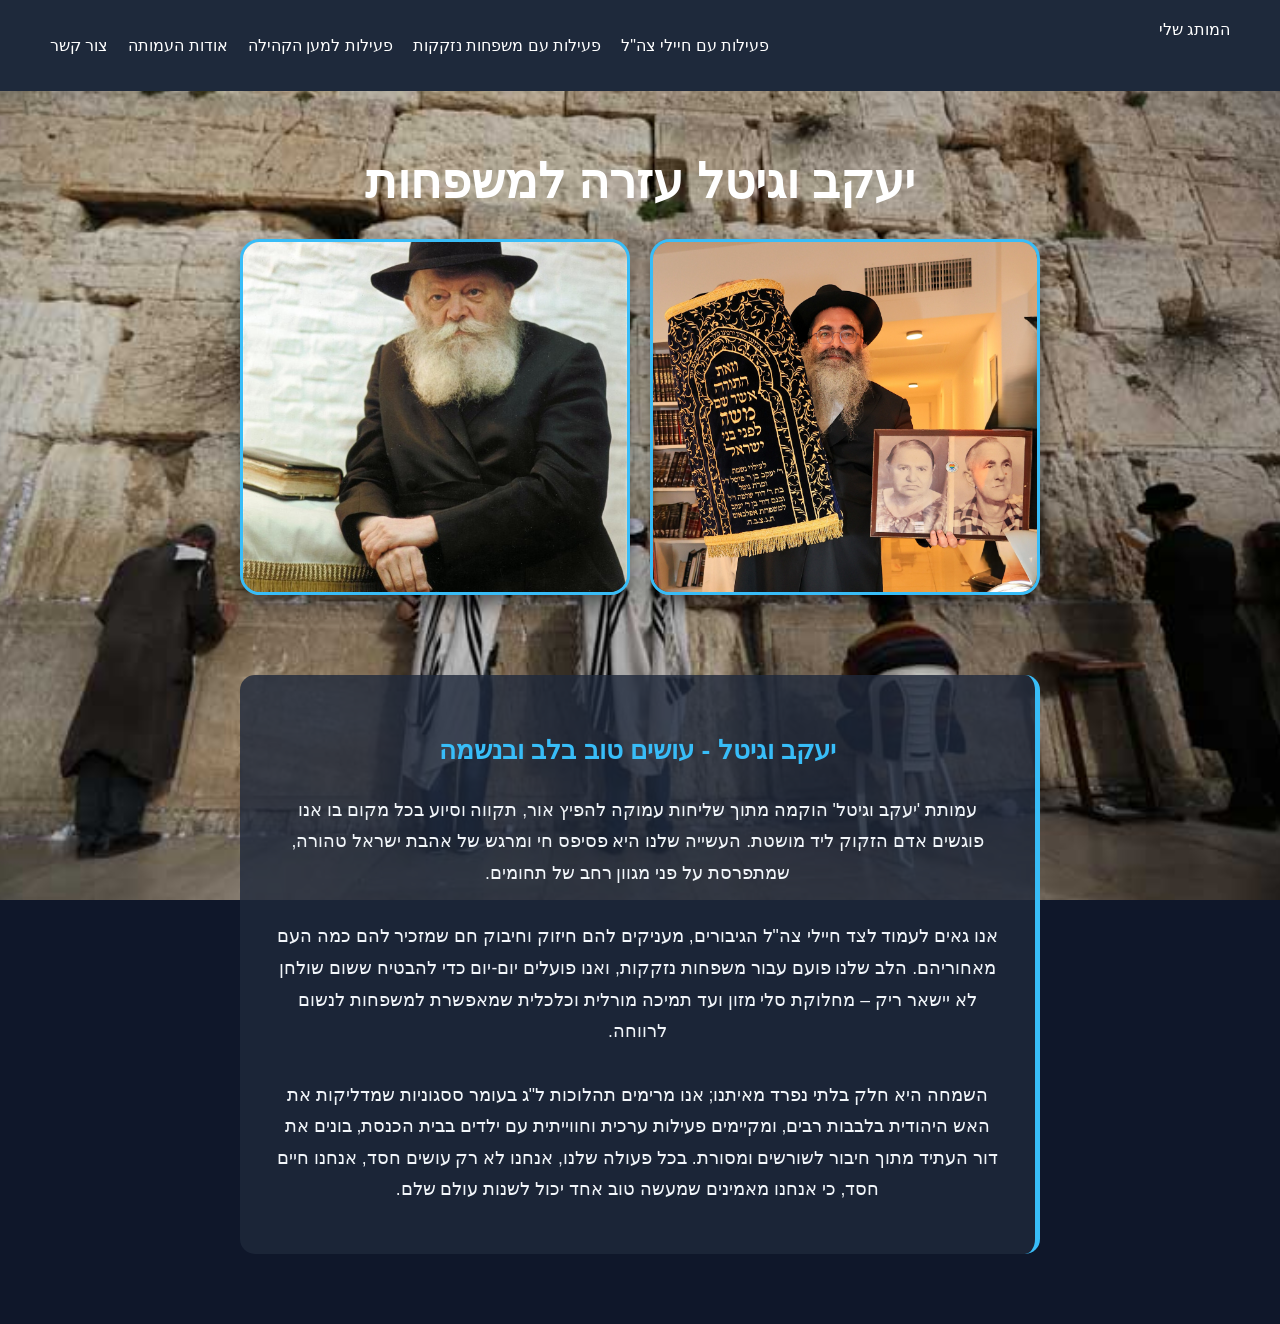
==== index.html @ 80d2db25 "Add files via upload" ====
<!DOCTYPE html>
<html lang="he" dir="rtl">
<head>
    <meta charset="UTF-8">
    <meta name="viewport" content="width=device-width, initial-scale=1.0">
    <link rel="stylesheet" href="style.css">
    <title>יעקב וגיטל - עזרה למשפחות</title>
</head>
<body>

    <nav class="navbar">
        <div class="logo">המותג שלי</div>
        <ul class="nav-links">
            <li><a href="soldiers.html">פעילות עם חיילי צה"ל</a></li>
            <li><a href="families.html">פעילות עם משפחות נזקקות</a></li>
            <li><a href="community.html">פעילות למען הקהילה</a></li>
            <li><a href="#">אודות העמותה</a></li>
            <li><a href="#">צור קשר</a></li>
        </ul>
    </nav>

    <audio autoplay loop>
        <source src="music/muc1.mp3" type="audio/mp3">
    </audio>

    <main class="home-hero">
        <h1>יעקב וגיטל עזרה למשפחות</h1>
        
        <div class="container">
        <div class="hero-images">
            <img src="home/home.jpg" alt="תמונה 1">
            <img src="home/rabi.jpg" alt="תמונה 2">
        </div>

        <div class="hero-text-box">
            <h2>יעקב וגיטל - עושים טוב בלב ובנשמה</h2>
            <p>
                עמותת 'יעקב וגיטל' הוקמה מתוך שליחות עמוקה להפיץ אור, תקווה וסיוע בכל מקום בו אנו פוגשים אדם הזקוק ליד מושטת. העשייה שלנו היא פסיפס חי ומרגש של אהבת ישראל טהורה, שמתפרסת על פני מגוון רחב של תחומים.<br><br>
                אנו גאים לעמוד לצד חיילי צה"ל הגיבורים, מעניקים להם חיזוק וחיבוק חם שמזכיר להם כמה העם מאחוריהם. הלב שלנו פועם עבור משפחות נזקקות, ואנו פועלים יום-יום כדי להבטיח ששום שולחן לא יישאר ריק – מחלוקת סלי מזון ועד תמיכה מורלית וכלכלית שמאפשרת למשפחות לנשום לרווחה.<br><br>
                השמחה היא חלק בלתי נפרד מאיתנו; אנו מרימים תהלוכות ל"ג בעומר ססגוניות שמדליקות את האש היהודית בלבבות רבים, ומקיימים פעילות ערכית וחווייתית עם ילדים בבית הכנסת, בונים את דור העתיד מתוך חיבור לשורשים ומסורת. בכל פעולה שלנו, אנחנו לא רק עושים חסד, אנחנו חיים חסד, כי אנחנו מאמינים שמעשה טוב אחד יכול לשנות עולם שלם.
            </p>
        </div>
    </main>

</body>
</html>
---- style.css ----
/* עיצוב כללי */
body { 
    background-color: #0f172a; 
    color: white; 
    font-family: sans-serif; 
    margin: 0; 
}

/* תפריט ניווט */
.navbar { 
    display: flex; 
    justify-content: space-between; 
    padding: 20px 50px; 
    background: #1e293b; 
}
.nav-links { display: flex; list-style: none; gap: 20px; }
.nav-links a { color: white; text-decoration: none; }

/* אזור מוזיקה */
.music-section { text-align: center; margin: 30px 0; }

/* הגלריה הראשית (מכילה הכל) */
.gallery {
    display: grid;
    grid-template-columns: repeat(auto-fill, minmax(300px, 1fr));
    gap: 25px;
    padding: 20px;
    max-width: 1200px;
    margin: auto;
}

/* עיצוב הכרטיס */
.card {
    background: #1e293b;
    border-radius: 12px;
    overflow: hidden;
    display: flex;
    flex-direction: column;
    border: 1px solid #334155;
    transition: transform 0.3s ease;
}

.card:hover {
    transform: translateY(-5px);
}

/* אזור המדיה (תמונה או וידאו) - מונע חיתוך! */
.card-media {
    width: 100%;
    height: 250px; 
    background-color: #000; /* רקע שחור לתמונה אם היא לא ממלאת את הכל */
    display: flex;
    align-items: center;
    justify-content: center;
    overflow: hidden;
}

.card-media img, .card-media video {
    max-width: 100%;
    max-height: 100%;
    object-fit: contain; /* שומר על הפרופורציות של התמונה */
}

/* טקסט */
.content { 
    padding: 20px; 
    text-align: right; 
}
.content h3 { margin: 0 0 10px 0; }
.content p { margin: 0; color: #94a3b8; font-size: 0.9em; }

/* רספונסיביות לנייד */
@media (max-width: 600px) {
    .navbar { flex-direction: column; text-align: center; gap: 15px; }
    .gallery { grid-template-columns: 1fr; }
}
/* מבנה ה-Lightbox */
.lightbox {
    display: none; /* מוסתר כברירת מחדל */
    position: fixed;
    z-index: 9999;
    top: 0; left: 0;
    width: 100%; height: 100%;
    background-color: rgba(0, 0, 0, 0.9); /* רקע שחור חצי שקוף */
    align-items: center; justify-content: center;
}

.lightbox-content { max-width: 90%; max-height: 90%; border-radius: 8px; }

.close {
    position: absolute; top: 20px; right: 40px;
    font-size: 50px; color: white; cursor: pointer;
}

.clickable { cursor: pointer; transition: 0.3s; }
.clickable:hover { transform: scale(1.02); }

/* עיצוב הדף הראשי */
.home-hero {
    display: flex;
    flex-direction: column;
    align-items: center;
    padding-top: 30px;
    padding-bottom: 50px;
    text-align: center;
}

.home-hero h1 { font-size: 3rem; color: white; margin-bottom: 30px; }

.hero-images { display: flex; gap: 30px; justify-content: center; margin-bottom: 30px; }

.hero-images img {
    width: 350px;
    height: 350px;
    object-fit: cover;
    border-radius: 20px;
    border: 3px solid #38bdf8;
    box-shadow: 0 10px 20px rgba(0,0,0,0.5);
}

.hero-text-box {
    max-width: 800px;
    margin: 20px auto;
    padding: 30px;
    background-color: rgba(30, 41, 59, 0.8);
    border-radius: 15px;
    border-right: 5px solid #38bdf8;
    line-height: 1.8;
    font-size: 1.1rem;
    color: #f1f5f9;
}

.hero-text-box h2 { color: #38bdf8; margin-bottom: 20px; }

/* התאמה למובייל */
@media (max-width: 800px) {
    .hero-images { flex-direction: column; gap: 15px; }
    .hero-images img { width: 280px; height: 280px; }
}
/* מיכל מרכזי שקובע רוחב אחיד לכולם */
.container {
    max-width: 800px;
    width: 95%; /* נותן מרווח קטן מהצדדים בנייד */
    margin: 0 auto;
    display: flex;
    flex-direction: column;
    gap: 30px;
}

/* התמונות יתאימו לרוחב ה-container */
.hero-images { 
    display: flex; 
    gap: 20px; 
    justify-content: center;
    width: 100%;
}

.hero-images img {
    flex: 1; /* מחלק את הרוחב שווה בשווה */
    height: 350px;
    object-fit: cover;
    border-radius: 20px;
    border: 3px solid #38bdf8;
}

/* הטקסט יתאים בדיוק לאותו רוחב */
.hero-text-box {
    width: 100%; /* תופס את מלוא הרוחב של ה-container */
    padding: 30px;
    background-color: rgba(30, 41, 59, 0.8);
    border-radius: 15px;
    border-right: 5px solid #38bdf8;
    line-height: 1.8;
    color: #f1f5f9;
    box-sizing: border-box; /* קריטי - מונע מהפדינג להוציא את התיבה מהרוחב */
}

body {
    margin: 0;
    padding: 0;
    background-color: #0f172a;
    background-image: url('home/barund.jpg');
    background-size: cover;
    background-position: center;
    background-attachment: fixed;
    background-repeat: no-repeat;
    color: white;
    font-family: sans-serif;
}
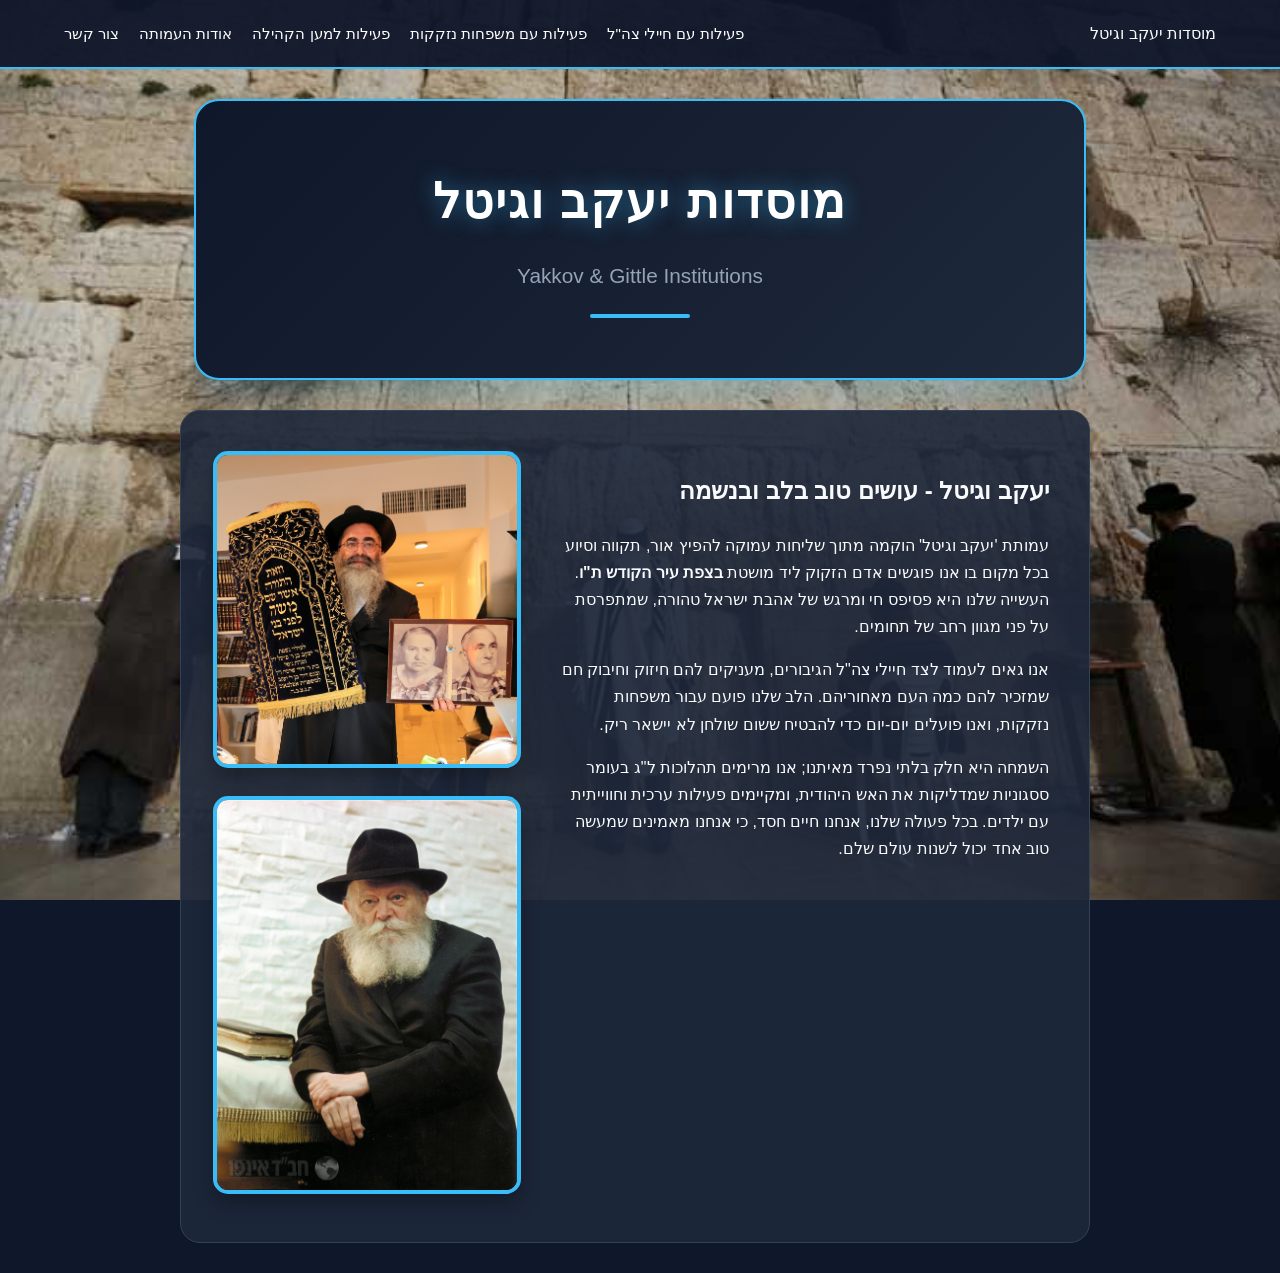
==== commit 236a6ec2: "Add files via upload" ====
--- a/index.html
+++ b/index.html
@@ -3,19 +3,20 @@
 <head>
     <meta charset="UTF-8">
     <meta name="viewport" content="width=device-width, initial-scale=1.0">
+    <title>יעקב וגיטל - עזרה למשפחות</title>
     <link rel="stylesheet" href="style.css">
-    <title>יעקב וגיטל - עזרה למשפחות</title>
 </head>
 <body>
 
     <nav class="navbar">
-        <div class="logo">המותג שלי</div>
-        <ul class="nav-links">
+        <div class="logo">מוסדות יעקב וגיטל</div>
+        <div class="menu-toggle" onclick="toggleMenu()">☰</div>
+        <ul class="nav-links" id="nav-links">
             <li><a href="soldiers.html">פעילות עם חיילי צה"ל</a></li>
             <li><a href="families.html">פעילות עם משפחות נזקקות</a></li>
             <li><a href="community.html">פעילות למען הקהילה</a></li>
-            <li><a href="#">אודות העמותה</a></li>
-            <li><a href="#">צור קשר</a></li>
+            <li><a href="about.html">אודות העמותה</a></li>
+            <li><a href="contact.html">צור קשר</a></li>
         </ul>
     </nav>
 
@@ -23,24 +24,46 @@
         <source src="music/muc1.mp3" type="audio/mp3">
     </audio>
 
-    <main class="home-hero">
-        <h1>יעקב וגיטל עזרה למשפחות</h1>
-        
-        <div class="container">
-        <div class="hero-images">
-            <img src="home/home.jpg" alt="תמונה 1">
-            <img src="home/rabi.jpg" alt="תמונה 2">
+    <main class="container">
+        <div class="page-hero">
+            <h1>מוסדות יעקב וגיטל</h1>
+            <p>Yakkov & Gittle Institutions</p>
+            <div class="hero-divider"></div>
         </div>
 
-        <div class="hero-text-box">
-            <h2>יעקב וגיטל - עושים טוב בלב ובנשמה</h2>
-            <p>
-                עמותת 'יעקב וגיטל' הוקמה מתוך שליחות עמוקה להפיץ אור, תקווה וסיוע בכל מקום בו אנו פוגשים אדם הזקוק ליד מושטת. העשייה שלנו היא פסיפס חי ומרגש של אהבת ישראל טהורה, שמתפרסת על פני מגוון רחב של תחומים.<br><br>
-                אנו גאים לעמוד לצד חיילי צה"ל הגיבורים, מעניקים להם חיזוק וחיבוק חם שמזכיר להם כמה העם מאחוריהם. הלב שלנו פועם עבור משפחות נזקקות, ואנו פועלים יום-יום כדי להבטיח ששום שולחן לא יישאר ריק – מחלוקת סלי מזון ועד תמיכה מורלית וכלכלית שמאפשרת למשפחות לנשום לרווחה.<br><br>
-                השמחה היא חלק בלתי נפרד מאיתנו; אנו מרימים תהלוכות ל"ג בעומר ססגוניות שמדליקות את האש היהודית בלבבות רבים, ומקיימים פעילות ערכית וחווייתית עם ילדים בבית הכנסת, בונים את דור העתיד מתוך חיבור לשורשים ומסורת. בכל פעולה שלנו, אנחנו לא רק עושים חסד, אנחנו חיים חסד, כי אנחנו מאמינים שמעשה טוב אחד יכול לשנות עולם שלם.
-            </p>
+        <div class="about-box">
+            <div class="about-text">
+                <h2>יעקב וגיטל - עושים טוב בלב ובנשמה</h2>
+                <p>עמותת 'יעקב וגיטל' הוקמה מתוך שליחות עמוקה להפיץ אור, תקווה וסיוע בכל מקום בו אנו פוגשים אדם הזקוק ליד מושטת <strong>בצפת עיר הקודש ת"ו</strong>. העשייה שלנו היא פסיפס חי ומרגש של אהבת ישראל טהורה, שמתפרסת על פני מגוון רחב של תחומים.</p>
+                <p>אנו גאים לעמוד לצד חיילי צה"ל הגיבורים, מעניקים להם חיזוק וחיבוק חם שמזכיר להם כמה העם מאחוריהם. הלב שלנו פועם עבור משפחות נזקקות, ואנו פועלים יום-יום כדי להבטיח ששום שולחן לא יישאר ריק.</p>
+                <p>השמחה היא חלק בלתי נפרד מאיתנו; אנו מרימים תהלוכות ל"ג בעומר ססגוניות שמדליקות את האש היהודית, ומקיימים פעילות ערכית וחווייתית עם ילדים. בכל פעולה שלנו, אנחנו חיים חסד, כי אנחנו מאמינים שמעשה טוב אחד יכול לשנות עולם שלם.</p>
+            </div>
+
+            <div class="about-image">
+                <img src="home/home.jpg" alt="תמונה 1" class="clickable">
+                <img src="home/rabi.jpg" alt="תמונה 2" class="clickable" style="margin-top: 20px;">
+            </div>
         </div>
     </main>
 
+    <div id="lightbox" class="lightbox" onclick="this.style.display='none'">
+        <span class="close-btn">&times;</span>
+        <img id="full-img" src="" alt="מסך מלא">
+    </div>
+
+    <script>
+        function toggleMenu() {
+            document.getElementById('nav-links').classList.toggle('active');
+        }
+
+        document.querySelectorAll('.clickable').forEach(img => {
+            img.addEventListener('click', () => {
+                const lightbox = document.getElementById('lightbox');
+                const fullImg = document.getElementById('full-img');
+                fullImg.src = img.src;
+                lightbox.style.display = 'flex';
+            });
+        });
+    </script>
 </body>
 </html>
--- a/style.css
+++ b/style.css
@@ -1,189 +1,389 @@
-/* עיצוב כללי */
-body { 
-    background-color: #0f172a; 
-    color: white; 
-    font-family: sans-serif; 
-    margin: 0; 
-}
-
-/* תפריט ניווט */
-.navbar { 
-    display: flex; 
-    justify-content: space-between; 
-    padding: 20px 50px; 
-    background: #1e293b; 
-}
-.nav-links { display: flex; list-style: none; gap: 20px; }
-.nav-links a { color: white; text-decoration: none; }
-
-/* אזור מוזיקה */
-.music-section { text-align: center; margin: 30px 0; }
-
-/* הגלריה הראשית (מכילה הכל) */
+/* --- 1. הגדרות בסיס וצבעים --- */
+:root {
+    --primary: #38bdf8;
+    --dark: #0f172a;
+    --card: rgba(30, 41, 59, 0.85);
+    --text: #f8fafc;
+}
+
+body {
+    margin: 0;
+    padding: 0;
+    background: var(--dark) url('home/barund.jpg') no-repeat center center fixed;
+    background-size: cover;
+    color: var(--text);
+    font-family: 'Segoe UI', Tahoma, sans-serif;
+    line-height: 1.7;
+}
+
+/* --- 2. תפריט ניווט --- */
+.navbar {
+    display: flex;
+    justify-content: space-between;
+    align-items: center;
+    padding: 20px 5%;
+    background: rgba(15, 23, 42, 0.95);
+    border-bottom: 2px solid var(--primary);
+    position: sticky;
+    top: 0;
+    z-index: 1000;
+}
+
+.nav-links { display: flex; list-style: none; gap: 20px; margin: 0; }
+.nav-links a { color: white; text-decoration: none; font-weight: 500; font-size: 0.95rem; transition: 0.3s; }
+.nav-links a:hover { color: var(--primary); }
+
+/* --- 3. אזורים מרכזיים --- */
+.container { max-width: 900px; width: 90%; margin: 40px auto; }
+
+.home-hero { text-align: center; padding: 40px 0; }
+.home-hero h1 { font-size: 2.2rem; color: var(--primary); margin-bottom: 10px; }
+
+/* גלריית תמונות ראשית */
+.hero-images {
+    display: flex;
+    gap: 20px;
+    justify-content: center;
+    flex-wrap: wrap;
+    margin: 30px 0;
+}
+
+.hero-images img {
+    width: 300px;
+    height: 220px;
+    object-fit: cover;
+    border-radius: 15px;
+    border: 3px solid var(--primary);
+    transition: transform 0.3s ease;
+}
+.hero-images img:hover { transform: scale(1.03); }
+
+/* --- 4. כרטיסי פרויקטים (התיבות) --- */
+.project-box {
+    display: flex;
+    gap: 25px;
+    background: var(--card);
+    padding: 30px;
+    border-radius: 20px;
+    margin-bottom: 25px;
+    border-right: 6px solid var(--primary);
+    align-items: stretch;
+    box-shadow: 0 10px 15px -3px rgba(0,0,0,0.3);
+}
+
+.project-text { flex: 2; }
+.project-image { flex: 1; min-width: 250px; }
+.project-image img {
+    width: 100%;
+    height: 100%;
+    object-fit: cover;
+    border-radius: 12px;
+    border: 2px solid var(--primary);
+}
+
+/* --- 5. התאמה לנייד --- */
+@media (max-width: 768px) {
+    .project-box { flex-direction: column; }
+    .nav-links { display: none; } /* ניתן להוסיף כאן לוגיקת המבורגר */
+    .home-hero h1 { font-size: 1.6rem; }
+}
+
+/* ---חדש--- */
+/* עיצוב כללי לכרטיסים */
+.project-box {
+    background: #1e293b;
+    border: 1px solid #334155;
+    border-radius: 20px;
+    padding: 30px;
+    margin-bottom: 25px;
+    display: flex;
+    gap: 30px;
+    align-items: center;
+    transition: 0.3s;
+    box-shadow: 0 4px 6px rgba(0,0,0,0.1);
+}
+
+.project-box:hover {
+    border-color: #38bdf8;
+    transform: translateY(-2px);
+}
+
+/* עיצוב כרטיס הקשר בנפרד (שיבלוט) */
+.contact-box {
+    text-align: center;
+    background: linear-gradient(135deg, #1e293b, #0f172a);
+    border: 2px solid #38bdf8;
+}
+
+.contact-info {
+    font-size: 1.2rem;
+    color: #fff;
+    margin: 10px 0;
+}
+
+.highlight-contact {
+    color: #38bdf8;
+    font-weight: bold;
+    font-size: 1.4rem;
+    display: block;
+    margin-top: 10px;
+}
+
+/* --- הגדרה בסיסית (מחשב) --- */
+.menu-toggle {
+    display: none; /* מסתיר את האייקון במחשב */
+}
+
+/* --- התאמות לנייד (עד רוחב 768 פיקסלים) --- */
+@media (max-width: 768px) {
+    /* 1. מציג את האייקון רק בנייד */
+    .menu-toggle {
+        display: block; 
+        font-size: 30px;
+        cursor: pointer;
+        color: white;
+        padding: 10px;
+    }
+
+    /* 2. התפריט מוסתר כברירת מחדל בנייד */
+    .nav-links {
+        display: none; 
+        flex-direction: column;
+        width: 100%;
+        background: #1e293b;
+        position: absolute;
+        top: 60px; /* תכוון את זה לפי הגובה של התפריט העליון שלך */
+        right: 0;
+        z-index: 1000;
+        text-align: center;
+        padding: 20px 0;
+        border-top: 1px solid #334155;
+    }
+
+    /* 3. כשה-JS מוסיף את הקלאס 'active', התפריט נפתח */
+    .nav-links.active {
+        display: flex !important;
+    }
+}
+/* ---חדש1 --- */
+/* עיצוב המעטפת של דף אודות */
+.about-box {
+    display: flex;
+    gap: 40px;
+    background: rgba(30, 41, 59, 0.9);
+    padding: 40px;
+    border-radius: 20px;
+    border: 1px solid #334155;
+    align-items: flex-start; /* הטקסט והתמונה יתחילו מאותו גובה */
+}
+
+.about-text { flex: 2; }
+.about-image { flex: 1; min-width: 300px; }
+
+.about-image img {
+    width: 100%;
+    border-radius: 15px;
+    border: 4px solid #38bdf8;
+    box-shadow: 0 10px 20px rgba(0,0,0,0.3);
+    cursor: pointer;
+}
+
+/* התאמה לנייד */
+@media (max-width: 768px) {
+    .about-box { flex-direction: column-reverse; padding: 20px; }
+}
+
+/* מרווחים לטקסט */
+.text-content p { margin-bottom: 20px; text-align: justify; }
+.activities-list { columns: 2; gap: 20px; } /* רשימה יפה בשני טורים */
+
+/* מבנה הגלריה */
 .gallery {
     display: grid;
-    grid-template-columns: repeat(auto-fill, minmax(300px, 1fr));
-    gap: 25px;
-    padding: 20px;
+    grid-template-columns: repeat(auto-fill, minmax(350px, 1fr)); /* כרטיסים בגודל הגיוני */
+    gap: 30px;
+    padding: 40px;
     max-width: 1200px;
-    margin: auto;
-}
-
-/* עיצוב הכרטיס */
+    margin: 0 auto;
+}
+
+/* כרטיס בודד */
 .card {
     background: #1e293b;
-    border-radius: 12px;
+    border-radius: 20px;
     overflow: hidden;
+    border: 1px solid #334155;
+    transition: 0.3s;
     display: flex;
     flex-direction: column;
-    border: 1px solid #334155;
-    transition: transform 0.3s ease;
 }
 
 .card:hover {
     transform: translateY(-5px);
-}
-
-/* אזור המדיה (תמונה או וידאו) - מונע חיתוך! */
+    box-shadow: 0 20px 25px -5px rgba(0,0,0,0.3);
+}
+
 .card-media {
     width: 100%;
     height: 250px; 
-    background-color: #000; /* רקע שחור לתמונה אם היא לא ממלאת את הכל */
-    display: flex;
-    align-items: center;
+    background-color: #0f172a; 
+    display: flex;
+    align-items: center; /* ממקם את התמונה באמצע */
     justify-content: center;
     overflow: hidden;
 }
 
-.card-media img, .card-media video {
-    max-width: 100%;
-    max-height: 100%;
-    object-fit: contain; /* שומר על הפרופורציות של התמונה */
-}
-
-/* טקסט */
-.content { 
-    padding: 20px; 
-    text-align: right; 
-}
-.content h3 { margin: 0 0 10px 0; }
-.content p { margin: 0; color: #94a3b8; font-size: 0.9em; }
-
-/* רספונסיביות לנייד */
-@media (max-width: 600px) {
-    .navbar { flex-direction: column; text-align: center; gap: 15px; }
-    .gallery { grid-template-columns: 1fr; }
-}
-/* מבנה ה-Lightbox */
+.card-media img {
+    width: 100%;
+    height: 100%;
+    /* השינוי כאן: */
+    object-fit: contain; /* מראה את כל התמונה בלי לחתוך כלום */
+    background-color: #1e293b; /* צבע רקע מאחורי תמונות שלא תופסות הכל */
+}
+
+/* אפקט זום קל כשעוברים עם העכבר */
+.card:hover .card-media img {
+    transform: scale(1.05);
+}
+
+/* אזור הטקסט */
+.content {
+    padding: 20px;
+    flex-grow: 1;
+}
+
+.content h3 {
+    color: #38bdf8;
+    margin-top: 0;
+    font-size: 1.2rem;
+}
+
+.content p {
+    font-size: 0.95rem;
+    line-height: 1.6;
+    color: #cbd5e1;
+}
+/* עיצוב ה-Lightbox להצגת תמונות */
 .lightbox {
-    display: none; /* מוסתר כברירת מחדל */
+    display: none;
     position: fixed;
-    z-index: 9999;
     top: 0; left: 0;
     width: 100%; height: 100%;
-    background-color: rgba(0, 0, 0, 0.9); /* רקע שחור חצי שקוף */
-    align-items: center; justify-content: center;
-}
-
-.lightbox-content { max-width: 90%; max-height: 90%; border-radius: 8px; }
+    background: rgba(0,0,0,0.9);
+    justify-content: center;
+    align-items: center;
+    z-index: 9999;
+}
+
+.lightbox img {
+    max-width: 90%;
+    max-height: 80%;
+    border-radius: 10px;
+    border: 3px solid #fff;
+}
 
 .close {
-    position: absolute; top: 20px; right: 40px;
-    font-size: 50px; color: white; cursor: pointer;
-}
-
-.clickable { cursor: pointer; transition: 0.3s; }
-.clickable:hover { transform: scale(1.02); }
-
-/* עיצוב הדף הראשי */
-.home-hero {
-    display: flex;
-    flex-direction: column;
-    align-items: center;
-    padding-top: 30px;
-    padding-bottom: 50px;
+    position: absolute;
+    top: 20px; right: 30px;
+    font-size: 40px; color: white; cursor: pointer;
+}
+.page-header {
+    background: rgba(30, 41, 59, 0.9); /* אותו צבע של הכרטיסים */
+    border: 1px solid #334155;
+    border-radius: 20px;
+    padding: 30px;
+    margin: 20px auto 40px auto; /* מרווח למעלה ולמטה */
+    max-width: 800px;
     text-align: center;
-}
-
-.home-hero h1 { font-size: 3rem; color: white; margin-bottom: 30px; }
-
-.hero-images { display: flex; gap: 30px; justify-content: center; margin-bottom: 30px; }
-
-.hero-images img {
-    width: 350px;
-    height: 350px;
-    object-fit: cover;
-    border-radius: 20px;
-    border: 3px solid #38bdf8;
-    box-shadow: 0 10px 20px rgba(0,0,0,0.5);
-}
-
-.hero-text-box {
-    max-width: 800px;
-    margin: 20px auto;
-    padding: 30px;
-    background-color: rgba(30, 41, 59, 0.8);
-    border-radius: 15px;
-    border-right: 5px solid #38bdf8;
-    line-height: 1.8;
+    box-shadow: 0 10px 15px -3px rgba(0,0,0,0.3);
+}
+
+.page-header h1 {
+    color: #38bdf8;
+    margin: 0;
+    font-size: 2.5rem;
+}
+
+.page-header p {
+    color: #cbd5e1;
+    margin-top: 10px;
     font-size: 1.1rem;
-    color: #f1f5f9;
-}
-
-.hero-text-box h2 { color: #38bdf8; margin-bottom: 20px; }
-
-/* התאמה למובייל */
-@media (max-width: 800px) {
-    .hero-images { flex-direction: column; gap: 15px; }
-    .hero-images img { width: 280px; height: 280px; }
-}
-/* מיכל מרכזי שקובע רוחב אחיד לכולם */
-.container {
-    max-width: 800px;
-    width: 95%; /* נותן מרווח קטן מהצדדים בנייד */
-    margin: 0 auto;
-    display: flex;
-    flex-direction: column;
-    gap: 30px;
-}
-
-/* התמונות יתאימו לרוחב ה-container */
-.hero-images { 
-    display: flex; 
-    gap: 20px; 
-    justify-content: center;
-    width: 100%;
-}
-
-.hero-images img {
-    flex: 1; /* מחלק את הרוחב שווה בשווה */
-    height: 350px;
-    object-fit: cover;
-    border-radius: 20px;
-    border: 3px solid #38bdf8;
-}
-
-/* הטקסט יתאים בדיוק לאותו רוחב */
-.hero-text-box {
-    width: 100%; /* תופס את מלוא הרוחב של ה-container */
-    padding: 30px;
-    background-color: rgba(30, 41, 59, 0.8);
-    border-radius: 15px;
-    border-right: 5px solid #38bdf8;
-    line-height: 1.8;
-    color: #f1f5f9;
-    box-sizing: border-box; /* קריטי - מונע מהפדינג להוציא את התיבה מהרוחב */
-}
-
-body {
+}
+
+/* התאמה לנייד */
+@media (max-width: 768px) {
+    .page-header {
+        margin: 10px 15px;
+        padding: 20px;
+    }
+    .page-header h1 { font-size: 1.8rem; }
+}
+.page-hero {
+    background: linear-gradient(135deg, #0f172a, #1e293b);
+    padding: 60px 30px;
+    border-radius: 25px;
+    text-align: center;
+    border: 2px solid #38bdf8;
+    margin-bottom: 40px;
+    box-shadow: 0 20px 25px -5px rgba(56, 189, 248, 0.2);
+}
+
+.page-hero h1 {
+    font-size: 3rem;
+    color: #ffffff;
     margin: 0;
+    text-transform: uppercase;
+    letter-spacing: 2px;
+    text-shadow: 0 0 20px rgba(56, 189, 248, 0.5);
+}
+
+.page-hero p {
+    color: #94a3b8;
+    font-size: 1.3rem;
+    margin-top: 15px;
+    max-width: 600px;
+    margin-left: auto;
+    margin-right: auto;
+}
+
+.hero-divider {
+    width: 100px;
+    height: 4px;
+    background: #38bdf8;
+    margin: 20px auto 0 auto;
+    border-radius: 2px;
+}
+
+/* התאמה לנייד */
+@media (max-width: 768px) {
+    .page-hero { padding: 40px 20px; }
+    .page-hero h1 { font-size: 2rem; }
+    .page-hero p { font-size: 1rem; }
+}
+
+
+/* הגבלת רוחב האתר ל-900 פיקסלים - ייתן מראה מהודק ומקצועי */
+.container, 
+.project-box, 
+.about-box, 
+.page-hero, 
+.page-header, 
+.gallery {
+    max-width: 900px;  /* זה הופך את האתר לצר וקריא יותר */
+    width: 92%;        /* מרווח קל בצדדים בנייד */
+    margin: 30px auto; /* 30px מרווח בין האלמנטים, auto למרכוז */
+}
+
+/* מרווח פנימי בתוך הכרטיסים */
+.project-box, .card {
+    margin-bottom: 40px !important; /* הגדלנו את המרווח בין כרטיס לכרטיס */
+    padding: 25px; /* מרווח פנימי לתוכן */
+}
+
+/* סידור הגלריה */
+.gallery {
+    display: grid;
+    grid-template-columns: repeat(auto-fill, minmax(350px, 1fr));
+    gap: 40px; /* הוספנו רווח גדול יותר בין הכרטיסים */
     padding: 0;
-    background-color: #0f172a;
-    background-image: url('home/barund.jpg');
-    background-size: cover;
-    background-position: center;
-    background-attachment: fixed;
-    background-repeat: no-repeat;
-    color: white;
-    font-family: sans-serif;
-}+}
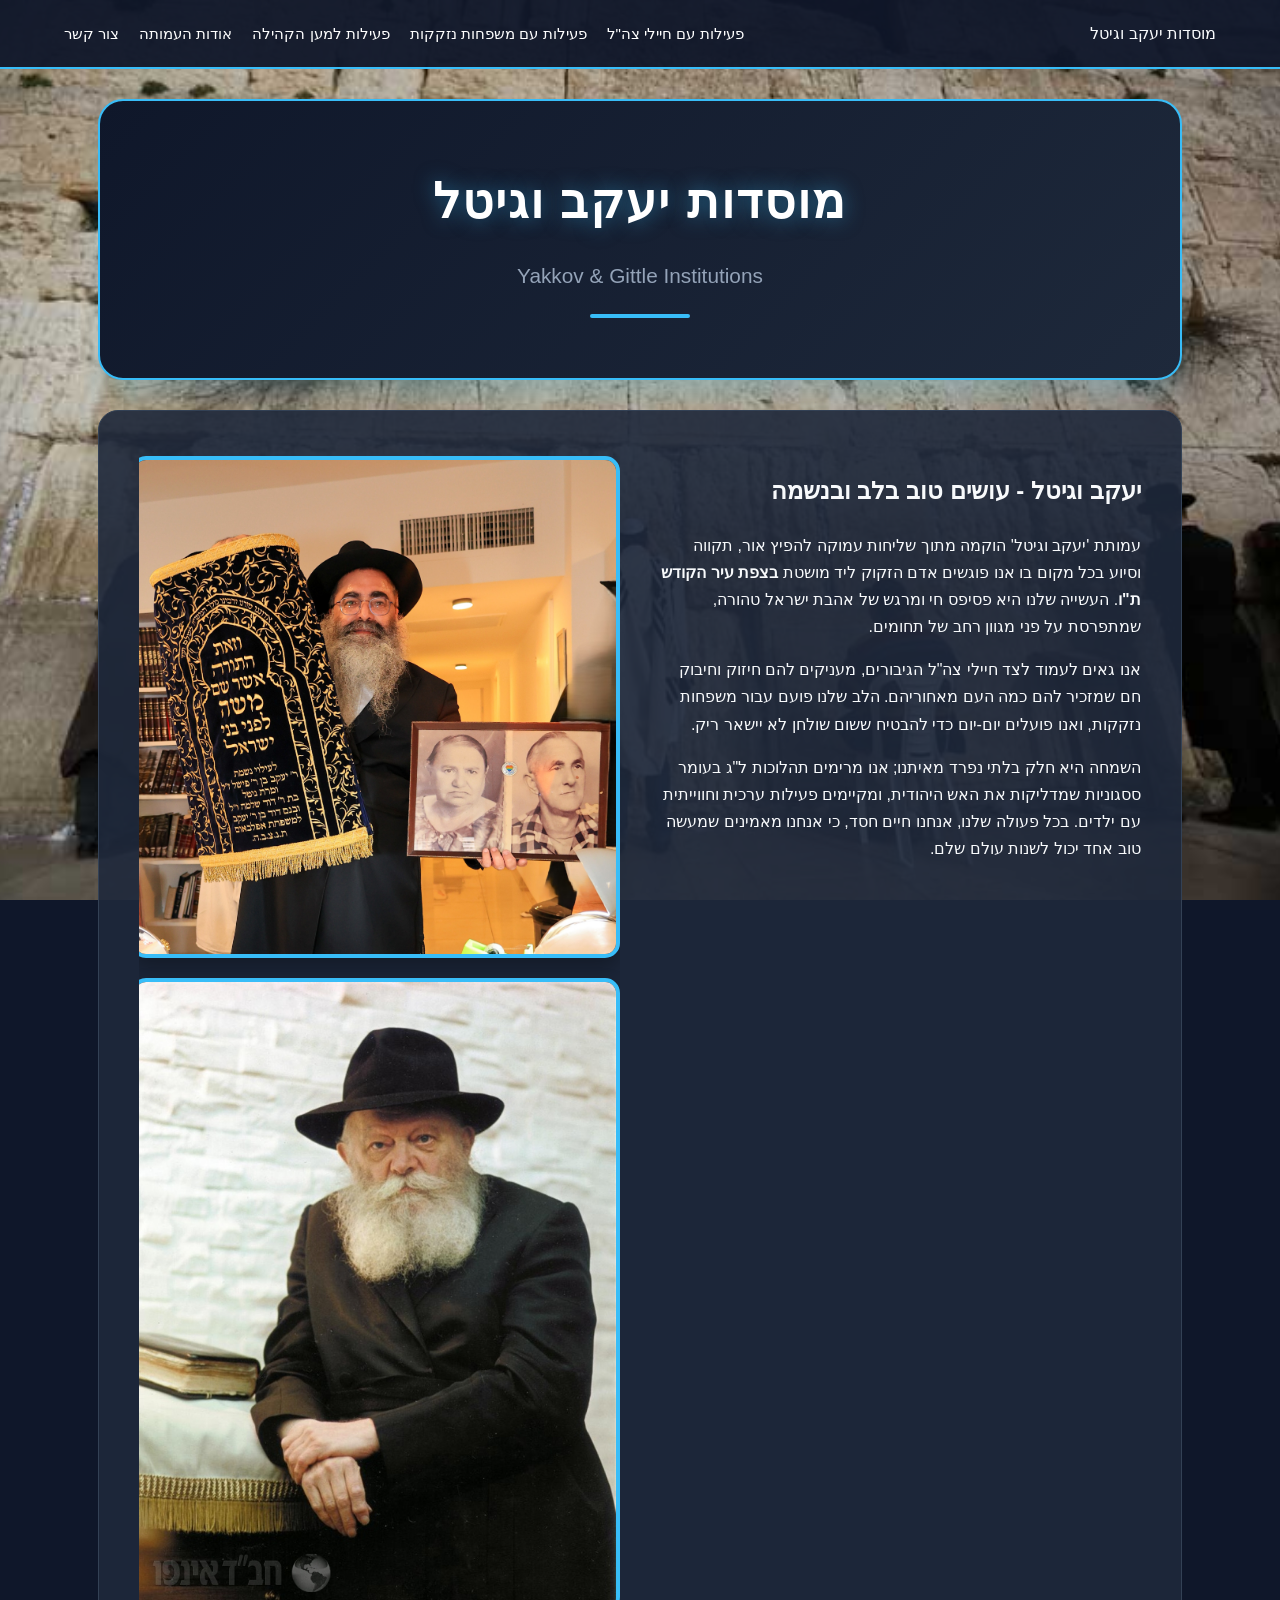
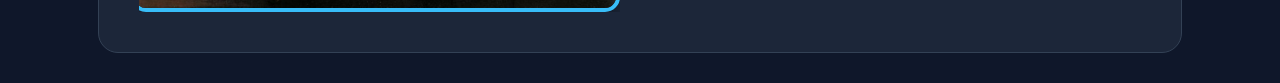
==== commit 67e085c1: "Add files via upload" ====
--- a/index.html
+++ b/index.html
@@ -41,7 +41,7 @@
 
             <div class="about-image">
                 <img src="home/home.jpg" alt="תמונה 1" class="clickable">
-                <img src="home/rabi.jpg" alt="תמונה 2" class="clickable" style="margin-top: 20px;">
+                <img src="home/rabi.jpg" alt="תמונה 2" class="clickable" >
             </div>
         </div>
     </main>
@@ -65,5 +65,29 @@
             });
         });
     </script>
+    <script>
+    // פונקציית פתיחה/סגירה של התפריט
+    function toggleMenu() {
+        const navLinks = document.getElementById('nav-links');
+        navLinks.classList.toggle('active');
+    }
+
+    // סגירת התפריט אוטומטית כשלוחצים על קישור
+    document.querySelectorAll('.nav-links a').forEach(link => {
+        link.addEventListener('click', () => {
+            document.getElementById('nav-links').classList.remove('active');
+        });
+    });
+
+    // פונקציית Lightbox (שכבר עובדת לך)
+    document.querySelectorAll('.clickable').forEach(img => {
+        img.addEventListener('click', () => {
+            const lightbox = document.getElementById('lightbox');
+            const fullImg = document.getElementById('full-img');
+            fullImg.src = img.src;
+            lightbox.style.display = 'flex';
+        });
+    });
+</script>
 </body>
 </html>
--- a/style.css
+++ b/style.css
@@ -178,7 +178,22 @@
 }
 
 .about-text { flex: 2; }
-.about-image { flex: 1; min-width: 300px; }
+.about-image { 
+    flex: 2; 
+    min-width: 150px; 
+    margin-top: 5px; /* הוספתי px, כי ב-CSS חייבים יחידת מידה */
+    
+    /* התיקון בשביל הרווח */
+    display: flex;         /* הופך את הדיב למכולה של התמונות */
+    flex-direction: column; /* מסדר את התמונות אחת מתחת לשנייה (אם זה מה שאתה רוצה) */
+    gap: 20px;             /* זה הרווח המדויק שיהיה בין התמונות */
+}
+
+/* כדי שהתמונות ייראו טוב בתוך הרווח הזה */
+.about-image img {
+    width: 100%;
+    display: block;
+}
 
 .about-image img {
     width: 100%;
@@ -223,23 +238,25 @@
     box-shadow: 0 20px 25px -5px rgba(0,0,0,0.3);
 }
 
+/* 1. שחרור הגובה הקבוע ב-card-media */
 .card-media {
     width: 100%;
-    height: 250px; 
-    background-color: #0f172a; 
-    display: flex;
-    align-items: center; /* ממקם את התמונה באמצע */
+    height: auto; /* מאפשר לתמונה להחליט על הגובה שלה */
+    min-height: 200px; /* גובה מינימלי שלא יהיה קטן מדי */
+    background-color: #0f172a;
+    display: flex;
+    align-items: center;
     justify-content: center;
     overflow: hidden;
 }
 
+/* 2. הגדרת התמונה שתהיה גמישה */
 .card-media img {
     width: 100%;
-    height: 100%;
-    /* השינוי כאן: */
-    object-fit: contain; /* מראה את כל התמונה בלי לחתוך כלום */
-    background-color: #1e293b; /* צבע רקע מאחורי תמונות שלא תופסות הכל */
-}
+    height: auto; /* שומר על יחס גובה-רוחב המקורי של התמונה */
+    display: block;
+}
+/* הגדרה ודאית לתמונות בתוך כרטיסים */
 
 /* אפקט זום קל כשעוברים עם העכבר */
 .card:hover .card-media img {
@@ -381,9 +398,50 @@
 }
 
 /* סידור הגלריה */
+/* מבנה הגלריה המעודכן - מותאם למובייל */
 .gallery {
     display: grid;
-    grid-template-columns: repeat(auto-fill, minmax(350px, 1fr));
-    gap: 40px; /* הוספנו רווח גדול יותר בין הכרטיסים */
-    padding: 0;
-}
+    /* במקום 350px, נשתמש ב-100% כדי שזה יתאים למסכים קטנים */
+    grid-template-columns: 1fr; 
+    gap: 20px;
+    padding: 10px;
+    max-width: 900px;
+    margin: 0 auto;
+}
+
+/* בטאבלטים ומחשבים, נחזיר את ה-Grid ל-2 או 3 עמודות */
+@media (min-width: 600px) {
+    .gallery {
+        grid-template-columns: repeat(auto-fit, minmax(300px, 1fr));
+    }
+}
+
+/* הבטחה שכל מיכל תוכן יתאים למסך */
+.container, .about-box, .page-hero, .navbar {
+    box-sizing: border-box; /* מונע מה-padding להוסיף רוחב לתיבה */
+    max-width: 100%;       /* לא נותן לשום אלמנט להיות רחב יותר מהמסך */
+    margin-left: auto;
+    margin-right: auto;
+}
+
+/* תיקון ספציפי לתפריט בנייד */
+.nav-links {
+    max-width: 100% !important;
+    padding: 0 !important;
+}
+html, body {
+    max-width: 100%;
+    overflow-x: hidden; /* זה מה שמונע מהמסך "לרקוד" ימינה ושמאלה */
+}
+/* הגדרה גלובלית לכל התמונות באתר */
+img {
+    max-width: 100%;    /* התמונה לעולם לא תהיה רחבה יותר מהמיכל שלה */
+    height: auto;       /* שומר על הפרופורציות של התמונה */
+    display: block;     /* מונע רווחים מיותרים מתחת לתמונה */
+}
+
+/* הגדרה ספציפית לתיבות תוכן (כדי למנוע זליגה) */
+.about-image, .card-media, .project-image {
+    width: 100%;
+    overflow: hidden;   /* קריטי: מה שחורג מהתיבה - לא ייראה */
+}
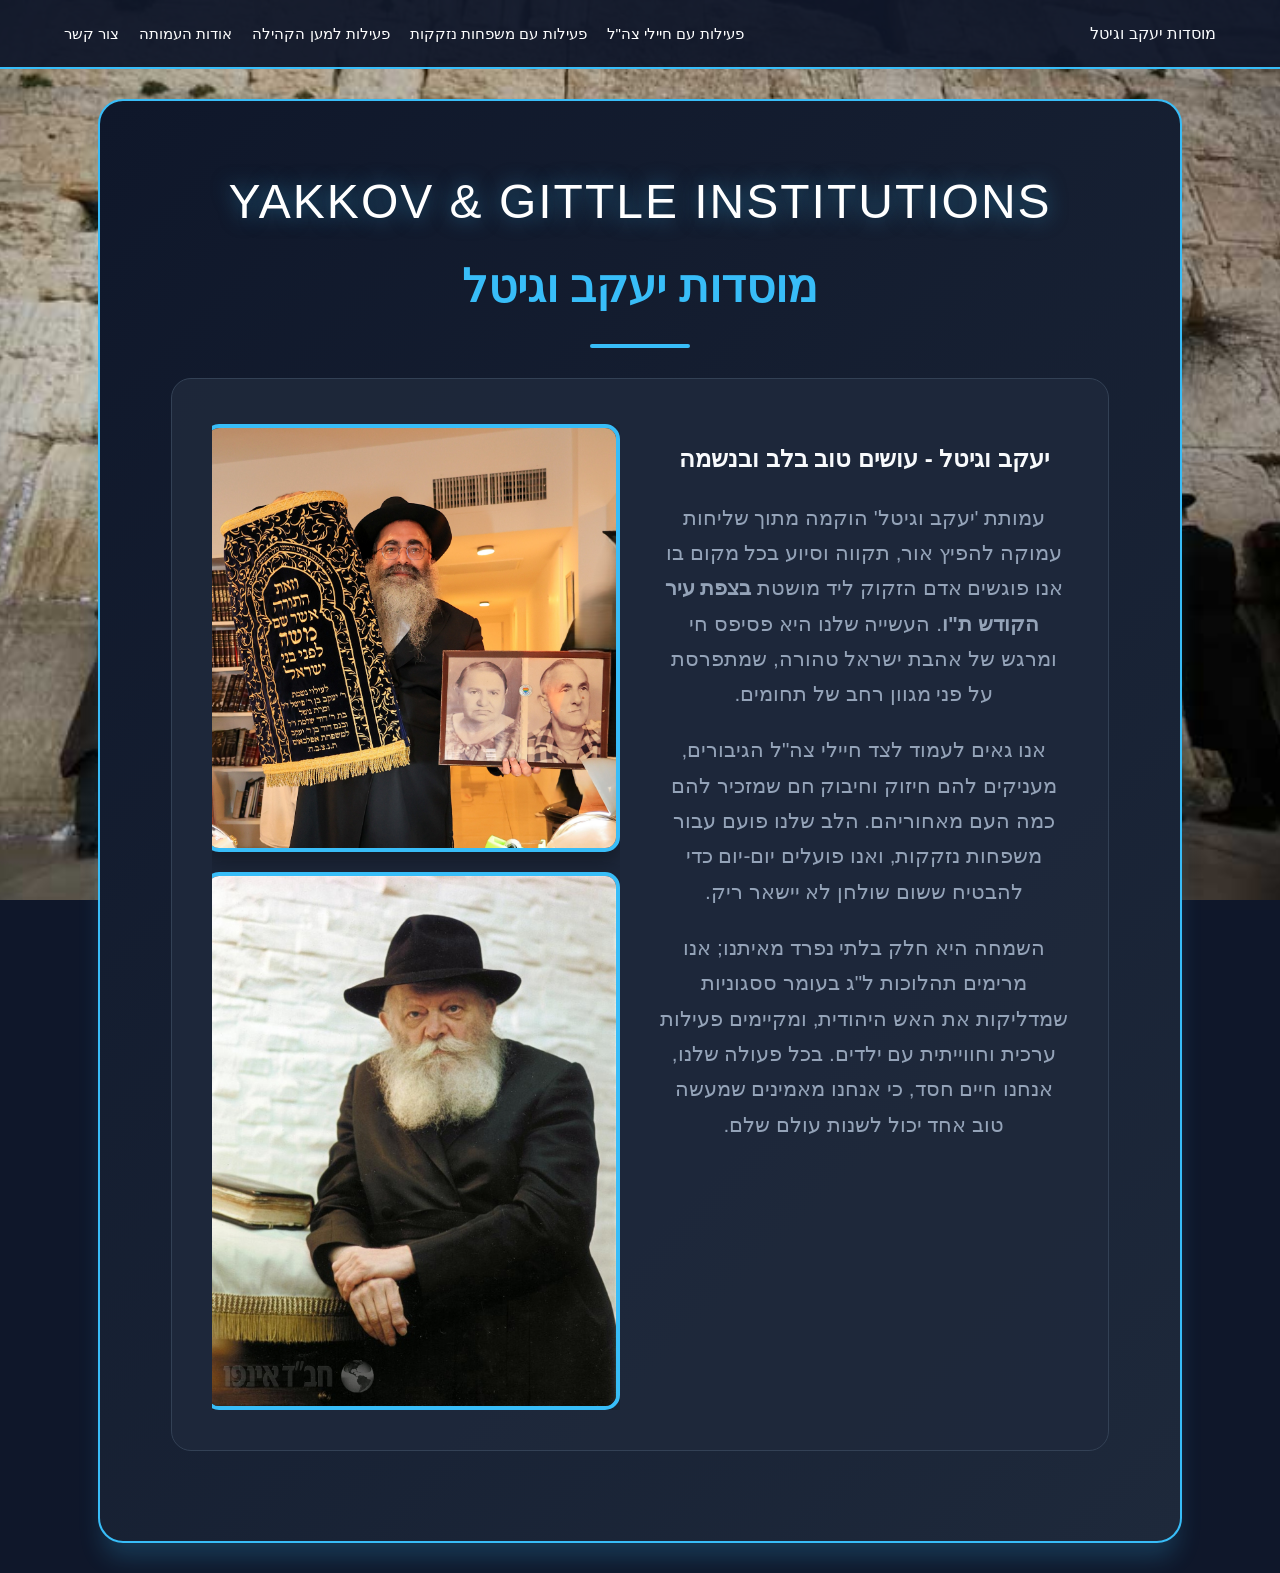
==== commit 42ccbb3e: "Add files via upload" ====
--- a/index.html
+++ b/index.html
@@ -26,10 +26,12 @@
 
     <main class="container">
         <div class="page-hero">
-            <h1>מוסדות יעקב וגיטל</h1>
-            <p>Yakkov & Gittle Institutions</p>
-            <div class="hero-divider"></div>
-        </div>
+    <div class="main-title-container">
+        <h1 class="main-title">Yakkov & Gittle Institutions</h1>
+        <h2 class="sub-title">מוסדות יעקב וגיטל</h2>
+    </div>
+    <div class="hero-divider"></div>
+
 
         <div class="about-box">
             <div class="about-text">
--- a/style.css
+++ b/style.css
@@ -445,3 +445,29 @@
     width: 100%;
     overflow: hidden;   /* קריטי: מה שחורג מהתיבה - לא ייראה */
 }
+.main-title-container {
+    text-align: center;
+    margin-bottom: 10px;
+}
+
+.main-title {
+    font-size: 1.8rem; /* גודל מעודן יותר לאנגלית */
+    color: #94a3b8;    /* צבע אפור בהיר למראה יוקרתי */
+    margin: 0;
+    text-transform: uppercase;
+    letter-spacing: 3px; /* מרווח אותיות למראה מכובד */
+    font-weight: 300;
+}
+
+.sub-title {
+    font-size: 2.8rem; /* גודל בולט לעברית */
+    color: #38bdf8;    /* הצבע הראשי של האתר */
+    margin: 5px 0 0 0;
+    font-weight: bold;
+}
+
+/* התאמה לנייד */
+@media (max-width: 768px) {
+    .main-title { font-size: 1.2rem; }
+    .sub-title { font-size: 2rem; }
+}
